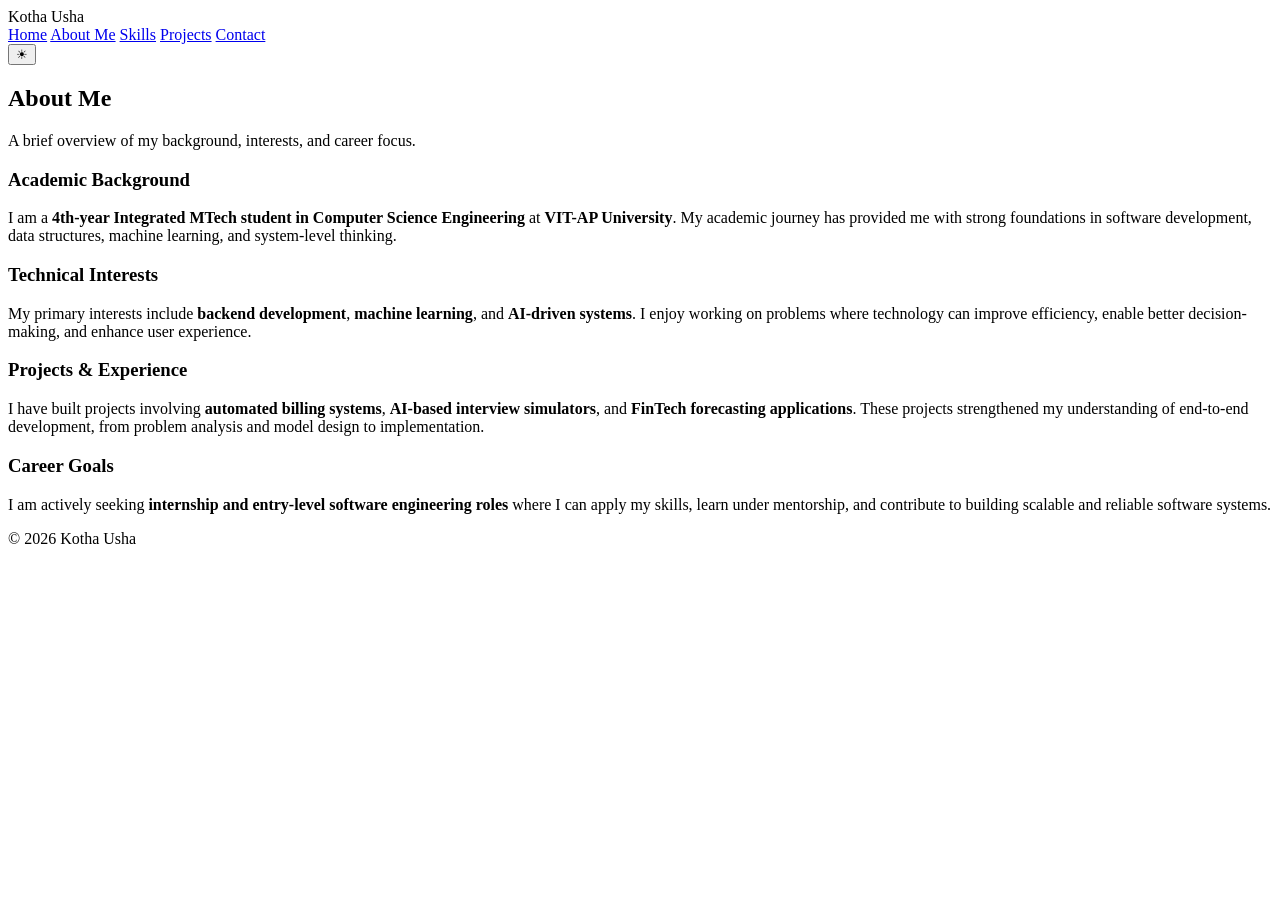
==== about.html @ a8a3fa33 "Create about.html" ====
<!DOCTYPE html>
<html lang="en">
<head>
  <meta charset="UTF-8">
  <title>About | Kotha Usha</title>
  <meta name="description" content="About Kotha Usha — Software Engineer and Integrated MTech CSE student.">
  <meta name="viewport" content="width=device-width, initial-scale=1.0">

  <link rel="stylesheet" href="style.css">
  <link href="https://fonts.googleapis.com/css2?family=Poppins:wght@600&family=Inter&display=swap" rel="stylesheet">
</head>

<body>

<header class="navbar">
  <div class="logo">Kotha Usha</div>

  <nav>
    <a href="index.html">Home</a>
    <a class="active" href="about.html">About Me</a>
    <a href="skills.html">Skills</a>
    <a href="projects.html">Projects</a>
    <a href="contact.html">Contact</a>
  </nav>

<button id="themeToggle" class="theme-toggle" aria-label="Toggle theme">
  ☀
</button>

</header>

<section class="about-section">

  <h1>About Me</h1>
  <p class="subtitle">
    A brief overview of my background, interests, and career focus.
  </p>

  <div class="skills-grid">

    <div class="skill-card">
      <h3>Academic Background</h3>
      <p>
  I am a <strong>4th-year Integrated MTech student in Computer Science Engineering</strong>
  at <strong>VIT-AP University</strong>. My academic journey has provided me with
  strong foundations in software development, data structures, machine learning,
  and system-level thinking.
</p>

    </div>

    <div class="skill-card">
      <h3>Technical Interests</h3>
      <p>
  My primary interests include <strong>backend development</strong>,
  <strong>machine learning</strong>, and <strong>AI-driven systems</strong>.
  I enjoy working on problems where technology can improve efficiency,
  enable better decision-making, and enhance user experience.
</p>

    </div>

    <div class="skill-card">
      <h3>Projects & Experience</h3>
      <p>
  I have built projects involving <strong>automated billing systems</strong>,
  <strong>AI-based interview simulators</strong>, and
  <strong>FinTech forecasting applications</strong>.
  These projects strengthened my understanding of end-to-end development,
  from problem analysis and model design to implementation.
</p>

    </div>

    <div class="skill-card">
      <h3>Career Goals</h3>
      <p>
  I am actively seeking <strong>internship and entry-level software engineering roles</strong>
  where I can apply my skills, learn under mentorship, and contribute to
  building scalable and reliable software systems.
</p>

    </div>

  </div>
</section>

<footer>
  © 2026 Kotha Usha
</footer>

<script src="script.js"></script>
</body>
</html>
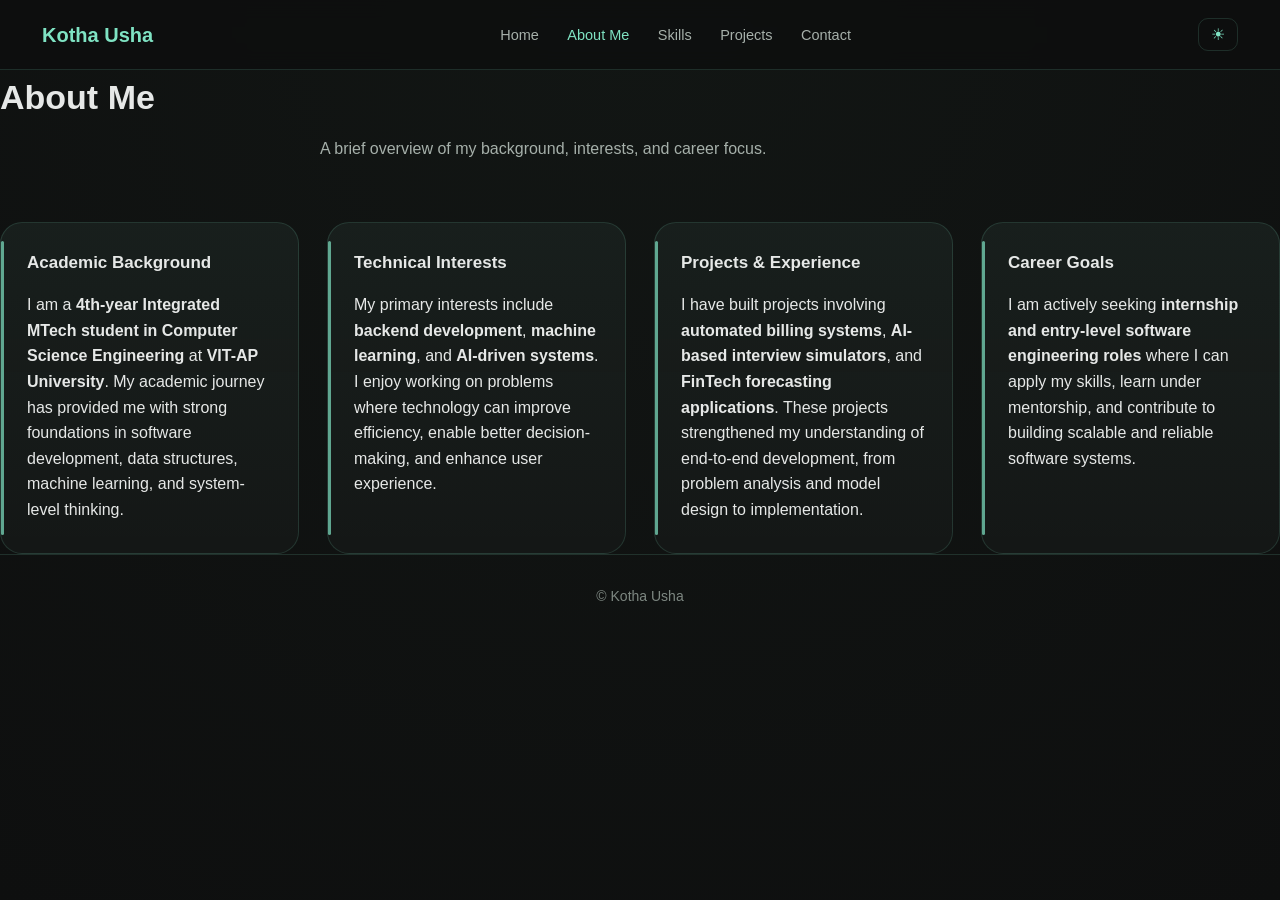
==== commit 4a9cd7b1: "Update about.html" ====
--- a/about.html
+++ b/about.html
@@ -86,7 +86,7 @@
 </section>
 
 <footer>
-  © 2026 Kotha Usha
+  © Kotha Usha
 </footer>
 
 <script src="script.js"></script>
--- a/style.css
+++ b/style.css
@@ -0,0 +1,1418 @@
+
+/* =====================================================
+   THEME VARIABLES — GRAPHITE + SOFT MINT
+===================================================== */
+:root {
+  --bg-main: #0e0f0f;
+  --bg-secondary: #141716;
+  --bg-hover: #1a1e1c;
+
+  --text-primary: #e6e8e7;
+  --text-secondary: #a6b0aa;
+  --text-muted: #7d8781;
+
+  --accent: #7fe3c3;
+  --accent-muted: #4dbfa1;
+
+  --border-soft: rgba(127, 227, 195, 0.15);
+  --border-hover: rgba(127, 227, 195, 0.45);
+}
+
+body.light {
+  --bg-main: #f7f9f8;
+  --bg-secondary: #ffffff;
+
+  --text-primary: #0f172a;
+  --text-secondary: #475569;
+  --text-muted: #64748b;
+
+  --accent: #0f766e;
+  --accent-muted: #0d9488;
+
+  --border-soft: rgba(15, 118, 110, 0.15);
+  --border-hover: rgba(15, 118, 110, 0.4);
+
+  background: radial-gradient(circle at top, #ffffff, #f1f5f9);
+}
+
+
+/* =====================================================
+   GLOBAL RESET
+===================================================== */
+* {
+  margin: 0;
+  padding: 0;
+  box-sizing: border-box;
+}
+
+html, body {
+  width: 100%;
+  min-height: 100%;
+}
+
+body {
+  font-family: 'Inter', sans-serif;
+  background: radial-gradient(circle at top, #121614, var(--bg-main));
+  color: var(--text-primary);
+  line-height: 1.6;
+}
+
+/* =====================================================
+   NAVBAR
+===================================================== */
+.navbar {
+  display: flex;
+  justify-content: space-between;
+  align-items: center;
+  padding: 18px 42px;
+  background: rgba(14, 15, 15, 0.85);
+  backdrop-filter: blur(10px);
+  border-bottom: 1px solid var(--border-soft);
+}
+
+.logo {
+  font-family: 'Poppins', sans-serif;
+  font-size: 20px;
+  font-weight: 600;
+  color: var(--accent);
+}
+
+nav a {
+  margin-left: 24px;
+  text-decoration: none;
+  font-size: 14.5px;
+  color: var(--text-secondary);
+  transition: color 0.2s ease;
+}
+
+nav a:hover,
+nav a.active {
+  color: var(--accent);
+}
+
+/* Theme Toggle Button */
+.theme-toggle {
+  margin-left: 24px;
+  background: transparent;
+  border: 1px solid var(--border-soft);
+  color: var(--accent);
+  font-size: 16px;
+  padding: 6px 12px;
+  border-radius: 10px;
+  cursor: pointer;
+  transition: all 0.25s ease;
+}
+
+.theme-toggle:hover {
+  background: rgba(127, 227, 195, 0.1);
+}
+
+
+/* =====================================================
+   HERO SECTION (CENTERED CLEAN)
+===================================================== */
+.hero {
+  min-height: calc(100vh - 70px);
+  display: flex;
+  align-items: center;
+  justify-content: center;
+  padding: 40px 20px;
+}
+
+.hero-wrapper {
+  max-width: 760px;
+  text-align: center;
+}
+
+.hero-wrapper h1 {
+  font-family: 'Poppins', sans-serif;
+  font-size: 44px;
+  margin-bottom: 10px;
+}
+
+.hero-wrapper h2 {
+  font-size: 22px;
+  font-weight: 500;
+  color: var(--accent);
+  margin-bottom: 22px;
+}
+
+.hero-wrapper p {
+  font-size: 16px;
+  color: var(--text-secondary);
+  margin-bottom: 36px;
+}
+
+.hero-buttons {
+  display: flex;
+  justify-content: center;
+  gap: 22px;
+  flex-wrap: wrap;
+}
+
+/* =====================================================
+   BUTTONS
+===================================================== */
+.btn {
+  padding: 12px 30px;
+  border-radius: 14px;
+  font-weight: 600;
+  text-decoration: none;
+  transition: all 0.25s ease;
+}
+
+.btn-primary {
+  background: var(--accent);
+  color: #0e0f0f; /* FORCE DARK TEXT */
+}
+
+
+.btn-primary:hover {
+  transform: translateY(-3px);
+  box-shadow: 0 10px 30px rgba(127, 227, 195, 0.35);
+}
+
+.btn-secondary {
+  border: 1px solid var(--border-hover);
+  color: var(--accent);
+}
+
+.btn-secondary:hover {
+  background: rgba(127, 227, 195, 0.08);
+}
+
+/* =====================================================
+   COMMON PAGE LAYOUT
+===================================================== */
+.skills-section,
+.projects-section,
+.contact-section {
+  max-width: 1100px;
+  margin: auto;
+  padding: 90px 30px;
+  text-align: center;
+}
+
+h1 {
+  font-family: 'Poppins', sans-serif;
+  font-size: 34px;
+  margin-bottom: 12px;
+}
+
+.subtitle {
+  color: var(--text-secondary);
+  max-width: 640px;
+  margin: 0 auto 60px;
+}
+
+/* =====================================================
+   SKILLS GRID — ADAPTIVE & PREMIUM
+===================================================== */
+.skills-grid {
+  display: grid;
+  grid-template-columns: repeat(auto-fit, minmax(260px, 1fr));
+  gap: 28px;
+}
+
+.skill-card {
+  background:
+    linear-gradient(180deg, rgba(127, 227, 195, 0.04), transparent),
+    var(--bg-secondary);
+
+  border: 1px solid var(--border-soft);
+  border-radius: 22px;
+  padding: 26px 26px 30px;
+  text-align: left;
+  position: relative;
+  transition: all 0.35s ease;
+}
+
+/* Hover depth + glow */
+.skill-card:hover {
+  transform: translateY(-8px);
+  border-color: var(--border-hover);
+  box-shadow: 0 20px 50px rgba(0, 0, 0, 0.6);
+}
+
+/* Accent line */
+.skill-card::before {
+  content: "";
+  position: absolute;
+  left: 0;
+  top: 18px;
+  bottom: 18px;
+  width: 3px;
+  background: var(--accent);
+  border-radius: 999px;
+  opacity: 0.7;
+}
+
+.skill-card h3 {
+  font-family: 'Poppins', sans-serif;
+  font-size: 17px;
+  margin-bottom: 16px;
+  color: var(--text-primary);
+}
+
+/* Skill tags */
+.skill-tags {
+  display: flex;
+  flex-wrap: wrap;
+  gap: 10px;
+}
+
+.skill-tags span {
+  padding: 6px 14px;
+  border-radius: 999px;
+  font-size: 13px;
+  color: var(--accent);
+  border: 1px solid var(--border-soft);
+  background: rgba(127, 227, 195, 0.06);
+  transition: all 0.25s ease;
+}
+
+/* Hover animation on tags */
+.skill-tags span:hover {
+  background: rgba(127, 227, 195, 0.18);
+  transform: translateY(-2px);
+}
+
+/* =====================================================
+   PROJECT CARDS
+===================================================== */
+.project-card {
+  background: var(--bg-secondary);
+  border: 1px solid var(--border-soft);
+  border-radius: 22px;
+  padding: 30px;
+  margin-bottom: 30px;
+  text-align: left;
+  transition: all 0.3s ease;
+}
+
+.project-card:hover {
+  transform: translateY(-6px);
+  border-color: var(--border-hover);
+}
+
+.project-card h3 {
+  font-family: 'Poppins', sans-serif;
+  margin-bottom: 10px;
+}
+
+.project-card p {
+  color: var(--text-secondary);
+  margin-bottom: 10px;
+}
+
+.tech {
+  color: var(--accent);
+  font-size: 13px;
+}
+
+/* =====================================================
+   CONTACT CARDS — UNIQUE SHAPE
+===================================================== */
+.contact-grid {
+  display: grid;
+  grid-template-columns: repeat(auto-fit, minmax(260px, 1fr));
+  gap: 28px;
+}
+
+.contact-card {
+  background: var(--bg-secondary);
+  border: 1px solid var(--border-soft);
+  border-radius: 26px 26px 26px 6px; /* unique shape */
+  padding: 28px;
+  text-align: left;
+  transition: all 0.35s ease;
+}
+
+.contact-card:hover {
+  transform: translateY(-6px);
+  border-color: var(--border-hover);
+}
+
+.contact-card h3 {
+  font-family: 'Poppins', sans-serif;
+  color: var(--accent);
+  margin-bottom: 10px;
+}
+
+.contact-card a {
+  color: var(--text-secondary);
+  text-decoration: none;
+  font-size: 14px;
+}
+
+.contact-card a:hover {
+  color: var(--accent);
+}
+
+/* =====================================================
+   FOOTER
+===================================================== */
+footer {
+  text-align: center;
+  padding: 30px;
+  border-top: 1px solid var(--border-soft);
+  color: var(--text-muted);
+  font-size: 14px;
+}
+
+/* =====================================================
+   RESPONSIVE
+===================================================== */
+@media (max-width: 768px) {
+  .navbar {
+    flex-direction: column;
+    align-items: flex-start;
+  }
+
+  nav {
+    margin-top: 10px;
+  }
+
+  nav a {
+    margin-left: 0;
+    margin-right: 18px;
+  }
+
+  h1 {
+    font-size: 28px;
+  }
+}
+
+/* ===============================
+   Light Theme Overrides
+================================ */
+
+/* =====================================================
+   LIGHT THEME — COLOR ONLY (NO LAYOUT CHANGES)
+===================================================== */
+
+body.light {
+  background: #f6f8fa;
+  color: #0f172a;
+}
+
+/* Navbar */
+body.light .navbar {
+  background: #ffffff;
+  border-bottom: 1px solid #d1d5db;
+}
+
+/* Text */
+body.light h1,
+body.light h2,
+body.light h3 {
+  color: #0f172a;
+}
+
+body.light .subtitle,
+body.light p {
+  color: #334155;
+}
+
+/* Skill / Project / Contact Cards */
+body.light .skill-card,
+body.light .project-card,
+body.light .contact-card {
+  background: #ffffff;
+  border: 1.5px solid #cbd5e1; /* darker border */
+  box-shadow: 0 8px 24px rgba(0, 0, 0, 0.06);
+}
+
+/* Card accent line */
+body.light .skill-card::before {
+  background: #0f766e;
+}
+
+/* Skill Tags */
+body.light .skill-tags span {
+  background: #ecfdf5;
+  color: #065f46;
+  border: 1px solid #99f6e4;
+  font-weight: 500;
+}
+
+/* Links */
+body.light a {
+  color: #0f766e;
+}
+
+body.light a:hover {
+  color: #115e59;
+}
+
+/* Footer */
+body.light footer {
+  background: #ffffff;
+  color: #475569;
+  border-top: 1px solid #d1d5db;
+}
+
+/* =====================================================
+   LIGHT THEME — SKILL CARD TITLE FIX
+   (Color & contrast only)
+===================================================== */
+
+/* Skill card titles */
+body.light .skill-card h3 {
+  color: #0f172a;            /* strong slate */
+  font-weight: 600;
+  letter-spacing: 0.2px;
+}
+
+/* Level text (Beginner / Intermediate etc.) */
+body.light .skill-card .level,
+body.light .skill-card strong {
+  color: #0f766e;            /* deep teal */
+  font-weight: 600;
+}
+
+/* Card description text */
+body.light .skill-card p {
+  color: #1e293b;            /* darker readable text */
+}
+
+/* Subtle title divider effect */
+body.light .skill-card h3::after {
+  content: "";
+  display: block;
+  width: 36px;
+  height: 2px;
+  margin-top: 6px;
+  background: #0f766e;
+  border-radius: 999px;
+}
+
+
+/* ===============================
+   FIX PRIMARY BUTTON — LIGHT THEME
+================================ */
+
+body.light .btn-primary {
+  background: #0f766e;   /* strong teal */
+  color: #ffffff;        /* force white text */
+  font-weight: 600;
+}
+
+body.light .btn-primary:hover {
+  background: #115e59;
+  box-shadow: 0 10px 30px rgba(15, 118, 110, 0.35);
+}
+
+/* =====================================================
+   THEME VARIABLES — GRAPHITE + SOFT MINT
+===================================================== */
+:root {
+  --bg-main: #0e0f0f;
+  --bg-secondary: #141716;
+  --bg-hover: #1a1e1c;
+
+  --text-primary: #e6e8e7;
+  --text-secondary: #a6b0aa;
+  --text-muted: #7d8781;
+
+  --accent: #7fe3c3;
+  --accent-muted: #4dbfa1;
+
+  --border-soft: rgba(127, 227, 195, 0.15);
+  --border-hover: rgba(127, 227, 195, 0.45);
+}
+
+body.light {
+  --bg-main: #f7f9f8;
+  --bg-secondary: #ffffff;
+
+  --text-primary: #0f172a;
+  --text-secondary: #475569;
+  --text-muted: #64748b;
+
+  --accent: #0f766e;
+  --accent-muted: #0d9488;
+
+  --border-soft: rgba(15, 118, 110, 0.15);
+  --border-hover: rgba(15, 118, 110, 0.4);
+
+  background: radial-gradient(circle at top, #ffffff, #f1f5f9);
+}
+
+
+/* =====================================================
+   GLOBAL RESET
+===================================================== */
+* {
+  margin: 0;
+  padding: 0;
+  box-sizing: border-box;
+}
+
+html, body {
+  width: 100%;
+  min-height: 100%;
+}
+
+body {
+  font-family: 'Inter', sans-serif;
+  background: radial-gradient(circle at top, #121614, var(--bg-main));
+  color: var(--text-primary);
+  line-height: 1.6;
+}
+
+/* =====================================================
+   NAVBAR
+===================================================== */
+.navbar {
+  display: flex;
+  justify-content: space-between;
+  align-items: center;
+  padding: 18px 42px;
+  background: rgba(14, 15, 15, 0.85);
+  backdrop-filter: blur(10px);
+  border-bottom: 1px solid var(--border-soft);
+}
+
+.logo {
+  font-family: 'Poppins', sans-serif;
+  font-size: 20px;
+  font-weight: 600;
+  color: var(--accent);
+}
+
+nav a {
+  margin-left: 24px;
+  text-decoration: none;
+  font-size: 14.5px;
+  color: var(--text-secondary);
+  transition: color 0.2s ease;
+}
+
+nav a:hover,
+nav a.active {
+  color: var(--accent);
+}
+
+/* Theme Toggle Button */
+.theme-toggle {
+  margin-left: 24px;
+  background: transparent;
+  border: 1px solid var(--border-soft);
+  color: var(--accent);
+  font-size: 16px;
+  padding: 6px 12px;
+  border-radius: 10px;
+  cursor: pointer;
+  transition: all 0.25s ease;
+}
+
+.theme-toggle:hover {
+  background: rgba(127, 227, 195, 0.1);
+}
+
+
+/* =====================================================
+   HERO SECTION (CENTERED CLEAN)
+===================================================== */
+.hero {
+  min-height: calc(100vh - 70px);
+  display: flex;
+  align-items: center;
+  justify-content: center;
+  padding: 40px 20px;
+}
+
+.hero-wrapper {
+  max-width: 760px;
+  text-align: center;
+}
+
+.hero-wrapper h1 {
+  font-family: 'Poppins', sans-serif;
+  font-size: 44px;
+  margin-bottom: 10px;
+}
+
+.hero-wrapper h2 {
+  font-size: 22px;
+  font-weight: 500;
+  color: var(--accent);
+  margin-bottom: 22px;
+}
+
+.hero-wrapper p {
+  font-size: 16px;
+  color: var(--text-secondary);
+  margin-bottom: 36px;
+}
+
+.hero-buttons {
+  display: flex;
+  justify-content: center;
+  gap: 22px;
+  flex-wrap: wrap;
+}
+
+/* =====================================================
+   BUTTONS
+===================================================== */
+.btn {
+  padding: 12px 30px;
+  border-radius: 14px;
+  font-weight: 600;
+  text-decoration: none;
+  transition: all 0.25s ease;
+}
+
+.btn-primary {
+  background: var(--accent);
+  color: #0e0f0f; /* FORCE DARK TEXT */
+}
+
+
+.btn-primary:hover {
+  transform: translateY(-3px);
+  box-shadow: 0 10px 30px rgba(127, 227, 195, 0.35);
+}
+
+.btn-secondary {
+  border: 1px solid var(--border-hover);
+  color: var(--accent);
+}
+
+.btn-secondary:hover {
+  background: rgba(127, 227, 195, 0.08);
+}
+
+/* =====================================================
+   COMMON PAGE LAYOUT
+===================================================== */
+.skills-section,
+.projects-section,
+.contact-section {
+  max-width: 1100px;
+  margin: auto;
+  padding: 90px 30px;
+  text-align: center;
+}
+
+h1 {
+  font-family: 'Poppins', sans-serif;
+  font-size: 34px;
+  margin-bottom: 12px;
+}
+
+.subtitle {
+  color: var(--text-secondary);
+  max-width: 640px;
+  margin: 0 auto 60px;
+}
+
+/* =====================================================
+   SKILLS GRID — ADAPTIVE & PREMIUM
+===================================================== */
+.skills-grid {
+  display: grid;
+  grid-template-columns: repeat(auto-fit, minmax(260px, 1fr));
+  gap: 28px;
+}
+
+.skill-card {
+  background:
+    linear-gradient(180deg, rgba(127, 227, 195, 0.04), transparent),
+    var(--bg-secondary);
+
+  border: 1px solid var(--border-soft);
+  border-radius: 22px;
+  padding: 26px 26px 30px;
+  text-align: left;
+  position: relative;
+  transition: all 0.35s ease;
+}
+
+/* Hover depth + glow */
+.skill-card:hover {
+  transform: translateY(-8px);
+  border-color: var(--border-hover);
+  box-shadow: 0 20px 50px rgba(0, 0, 0, 0.6);
+}
+
+/* Accent line */
+.skill-card::before {
+  content: "";
+  position: absolute;
+  left: 0;
+  top: 18px;
+  bottom: 18px;
+  width: 3px;
+  background: var(--accent);
+  border-radius: 999px;
+  opacity: 0.7;
+}
+
+.skill-card h3 {
+  font-family: 'Poppins', sans-serif;
+  font-size: 17px;
+  margin-bottom: 16px;
+  color: var(--text-primary);
+}
+
+/* Skill tags */
+.skill-tags {
+  display: flex;
+  flex-wrap: wrap;
+  gap: 10px;
+}
+
+.skill-tags span {
+  padding: 6px 14px;
+  border-radius: 999px;
+  font-size: 13px;
+  color: var(--accent);
+  border: 1px solid var(--border-soft);
+  background: rgba(127, 227, 195, 0.06);
+  transition: all 0.25s ease;
+}
+
+/* Hover animation on tags */
+.skill-tags span:hover {
+  background: rgba(127, 227, 195, 0.18);
+  transform: translateY(-2px);
+}
+
+/* =====================================================
+   PROJECT CARDS
+===================================================== */
+.project-card {
+  background: var(--bg-secondary);
+  border: 1px solid var(--border-soft);
+  border-radius: 22px;
+  padding: 30px;
+  margin-bottom: 30px;
+  text-align: left;
+  transition: all 0.3s ease;
+}
+
+.project-card:hover {
+  transform: translateY(-6px);
+  border-color: var(--border-hover);
+}
+
+.project-card h3 {
+  font-family: 'Poppins', sans-serif;
+  margin-bottom: 10px;
+}
+
+.project-card p {
+  color: var(--text-secondary);
+  margin-bottom: 10px;
+}
+
+.tech {
+  color: var(--accent);
+  font-size: 13px;
+}
+
+/* =====================================================
+   CONTACT CARDS — UNIQUE SHAPE
+===================================================== */
+.contact-grid {
+  display: grid;
+  grid-template-columns: repeat(auto-fit, minmax(260px, 1fr));
+  gap: 28px;
+}
+
+.contact-card {
+  background: var(--bg-secondary);
+  border: 1px solid var(--border-soft);
+  border-radius: 26px 26px 26px 6px; /* unique shape */
+  padding: 28px;
+  text-align: left;
+  transition: all 0.35s ease;
+}
+
+.contact-card:hover {
+  transform: translateY(-6px);
+  border-color: var(--border-hover);
+}
+
+.contact-card h3 {
+  font-family: 'Poppins', sans-serif;
+  color: var(--accent);
+  margin-bottom: 10px;
+}
+
+.contact-card a {
+  color: var(--text-secondary);
+  text-decoration: none;
+  font-size: 14px;
+}
+
+.contact-card a:hover {
+  color: var(--accent);
+}
+
+/* =====================================================
+   FOOTER
+===================================================== */
+footer {
+  text-align: center;
+  padding: 30px;
+  border-top: 1px solid var(--border-soft);
+  color: var(--text-muted);
+  font-size: 14px;
+}
+
+/* =====================================================
+   RESPONSIVE
+===================================================== */
+@media (max-width: 768px) {
+  .navbar {
+    flex-direction: column;
+    align-items: flex-start;
+  }
+
+  nav {
+    margin-top: 10px;
+  }
+
+  nav a {
+    margin-left: 0;
+    margin-right: 18px;
+  }
+
+  h1 {
+    font-size: 28px;
+  }
+}
+
+/* ===============================
+   Light Theme Overrides
+================================ */
+
+/* =====================================================
+   LIGHT THEME — COLOR ONLY (NO LAYOUT CHANGES)
+===================================================== */
+
+body.light {
+  background: #f6f8fa;
+  color: #0f172a;
+}
+
+/* Navbar */
+body.light .navbar {
+  background: #ffffff;
+  border-bottom: 1px solid #d1d5db;
+}
+
+/* Text */
+body.light h1,
+body.light h2,
+body.light h3 {
+  color: #0f172a;
+}
+
+body.light .subtitle,
+body.light p {
+  color: #334155;
+}
+
+/* Skill / Project / Contact Cards */
+body.light .skill-card,
+body.light .project-card,
+body.light .contact-card {
+  background: #ffffff;
+  border: 1.5px solid #cbd5e1; /* darker border */
+  box-shadow: 0 8px 24px rgba(0, 0, 0, 0.06);
+}
+
+/* Card accent line */
+body.light .skill-card::before {
+  background: #0f766e;
+}
+
+/* Skill Tags */
+body.light .skill-tags span {
+  background: #ecfdf5;
+  color: #065f46;
+  border: 1px solid #99f6e4;
+  font-weight: 500;
+}
+
+/* Links */
+body.light a {
+  color: #0f766e;
+}
+
+body.light a:hover {
+  color: #115e59;
+}
+
+/* Footer */
+body.light footer {
+  background: #ffffff;
+  color: #475569;
+  border-top: 1px solid #d1d5db;
+}
+
+/* =====================================================
+   LIGHT THEME — SKILL CARD TITLE FIX
+   (Color & contrast only)
+===================================================== */
+
+/* Skill card titles */
+body.light .skill-card h3 {
+  color: #0f172a;            /* strong slate */
+  font-weight: 600;
+  letter-spacing: 0.2px;
+}
+
+/* Level text (Beginner / Intermediate etc.) */
+body.light .skill-card .level,
+body.light .skill-card strong {
+  color: #0f766e;            /* deep teal */
+  font-weight: 600;
+}
+
+/* Card description text */
+body.light .skill-card p {
+  color: #1e293b;            /* darker readable text */
+}
+
+/* Subtle title divider effect */
+body.light .skill-card h3::after {
+  content: "";
+  display: block;
+  width: 36px;
+  height: 2px;
+  margin-top: 6px;
+  background: #0f766e;
+  border-radius: 999px;
+}
+
+
+/* ===============================
+   FIX PRIMARY BUTTON — LIGHT THEME
+================================ */
+
+body.light .btn-primary {
+  background: #0f766e;   /* strong teal */
+  color: #ffffff;        /* force white text */
+  font-weight: 600;
+}
+
+body.light .btn-primary:hover {
+  background: #115e59;
+  box-shadow: 0 10px 30px rgba(15, 118, 110, 0.35);
+}
+
+/* =====================================================
+   HERO PHOTO — PROFESSIONAL & CLEAN
+   (NO LAYOUT DISTURBANCE)
+===================================================== */
+
+.hero-photo {
+  display: flex;
+  justify-content: center;
+  margin-bottom: 32px;
+}
+
+.hero-photo img {
+  width: 300px;            /* BIGGER SIZE */
+  height: 300px;
+  object-fit: cover;
+  border-radius: 50%;
+
+  /* Premium double ring */
+  border: 5px solid var(--bg-main);
+  outline: 3px solid var(--accent);
+
+  box-shadow:
+    0 18px 40px rgba(0, 0, 0, 0.35);
+
+  transition: transform 0.35s ease, box-shadow 0.35s ease;
+}
+
+/* Subtle hover (professional) */
+.hero-photo img:hover {
+  transform: scale(1.03);
+  box-shadow: 0 22px 50px rgba(0, 0, 0, 0.45);
+}
+
+/* Light theme refinement */
+body.light .hero-photo img {
+  border: 5px solid #ffffff;
+  outline: 3px solid #0f766e;
+  box-shadow: 0 12px 28px rgba(0, 0, 0, 0.18);
+}
+
+/* Mobile size */
+@media (max-width: 768px) {
+  .hero-photo img {
+    width: 220px;
+    height: 220px;
+  }
+}
+
+/* =====================================================
+   HERO SPLIT LAYOUT — PHOTO LEFT, TEXT RIGHT
+===================================================== */
+
+.hero-split {
+  display: flex;
+  align-items: center;
+  justify-content: center;
+  gap: 64px;
+  flex-wrap: wrap;
+  text-align: left;
+}
+
+/* Ensure text aligns properly */
+.hero-content {
+  max-width: 520px;
+}
+
+/* Override default center alignment */
+.hero-wrapper {
+  text-align: left;
+}
+
+/* Mobile layout — stack vertically */
+@media (max-width: 768px) {
+  .hero-split {
+    flex-direction: column;
+    text-align: center;
+  }
+
+  .hero-wrapper {
+    text-align: center;
+  }
+}
+
+.hero-photo img {
+  display: block;
+}
+
+/* =====================================
+   PROFILE IMAGE — PAGE AWARE
+===================================== */
+
+/* Hidden by default */
+.profile-mini {
+  display: none;
+}
+
+/* Small profile image */
+.profile-mini img {
+  width: 42px;
+  height: 42px;
+  border-radius: 50%;
+  object-fit: cover;
+  border: 2px solid var(--accent);
+}
+
+/* Show ONLY on non-home pages */
+body.inner-page .profile-mini {
+  display: flex;
+  align-items: center;
+  gap: 10px;
+}
+
+/* =====================================
+   PROFILE IMAGE — SMOOTH PAGE TRANSITION
+===================================== */
+
+.profile-mini {
+  position: relative;
+  display: none;
+  align-items: center;
+  margin-right: 14px;
+}
+
+.profile-mini img {
+  width: 42px;
+  height: 42px;
+  border-radius: 50%;
+  object-fit: cover;
+  border: 2px solid var(--accent);
+
+  /* Animation magic */
+  transition: 
+    transform 0.6s ease,
+    opacity 0.4s ease;
+}
+
+/* ===============================
+   INNER PAGES (Skills, Projects, Contact)
+================================ */
+
+body.inner-page .profile-mini {
+  display: flex;
+}
+
+body.inner-page .profile-mini img {
+  transform: scale(1);
+  opacity: 1;
+}
+
+/* ===============================
+   HOME PAGE (Hidden state)
+================================ */
+
+body.home-page .profile-mini img {
+  transform: scale(0);
+  opacity: 0;
+}
+
+/* Hero image transition */
+.hero-photo img {
+  transition: 
+    transform 0.6s ease,
+    opacity 0.4s ease;
+}
+
+/* When leaving home */
+body.inner-page .hero-photo img {
+  transform: scale(0.6);
+  opacity: 0;
+  pointer-events: none;
+}
+
+/* Page fade animation */
+body {
+  opacity: 1;
+  transition: opacity 0.3s ease;
+}
+
+body.page-fade-out {
+  opacity: 0;
+}
+
+/* Home vs inner page image behavior */
+body.page-home .hero-photo {
+  opacity: 1;
+  transform: scale(1);
+}
+
+body.page-inner .hero-photo {
+  opacity: 0;
+  transform: scale(0.6);
+  pointer-events: none;
+}
+
+/* ===============================
+   PROFILE TRANSITION STATES
+================================ */
+
+/* Default states */
+#navProfile {
+  opacity: 0;
+  transform: scale(0.6);
+  transition: all 0.5s ease;
+}
+
+#heroPhoto {
+  transition: all 0.5s ease;
+}
+
+/* Inner pages */
+body.page-inner #navProfile {
+  opacity: 1;
+  transform: scale(1);
+}
+
+body.page-inner #heroPhoto {
+  opacity: 0;
+  transform: scale(0.8);
+  pointer-events: none;
+}
+
+/* Home page */
+body.page-home #navProfile {
+  opacity: 0;
+}
+
+body.page-home #heroPhoto {
+  opacity: 1;
+}
+
+/* ===============================
+   PROFILE SIZE TRANSITION
+================================ */
+
+/* Navbar profile (small) */
+.profile-mini img {
+  width: 42px;
+  height: 42px;
+  border-radius: 50%;
+  object-fit: cover;
+}
+
+/* Default hidden */
+#navProfile {
+  opacity: 0;
+  transform: scale(0.6);
+  transition: all 0.45s ease;
+}
+
+#heroPhoto {
+  transition: all 0.45s ease;
+}
+
+/* Home page → big image visible */
+body.page-home #heroPhoto {
+  opacity: 1;
+  transform: scale(1);
+}
+
+body.page-home #navProfile {
+  opacity: 0;
+}
+
+/* Inner pages → small image in navbar */
+body.page-inner #heroPhoto {
+  opacity: 0;
+  transform: scale(0.85);
+  pointer-events: none;
+}
+
+body.page-inner #navProfile {
+  opacity: 1;
+  transform: scale(1);
+}
+
+
+/* =====================================================
+   PROFILE IMAGE VISIBILITY SYSTEM (FINAL & SAFE)
+   - Big photo on Home page
+   - Small photo in navbar on inner pages
+===================================================== */
+
+/* ---------- HERO PROFILE (BIG — HOME PAGE ONLY) ---------- */
+
+.hero-photo {
+  display: none;
+  justify-content: center;
+  margin-bottom: 32px;
+}
+
+.hero-photo img {
+  width: 300px;
+  height: 300px;
+  object-fit: cover;
+  object-position: center top; /* FIX: keeps head visible */
+  border-radius: 50%;
+  border: 6px solid var(--bg-main);
+  outline: 3px solid var(--accent);
+  box-shadow: 0 20px 45px rgba(0, 0, 0, 0.4);
+  transition: transform 0.35s ease;
+}
+
+
+.hero-photo img:hover {
+  transform: scale(1.03);
+}
+
+/* Show BIG image only on home page */
+body.page-home .hero-photo {
+  display: flex;
+}
+
+/* ---------- NAVBAR PROFILE (SMALL — INNER PAGES ONLY) ---------- */
+
+.profile-mini {
+  display: none;
+  align-items: center;
+  margin-right: 12px;
+}
+
+.profile-mini img {
+  width: 42px;
+  height: 42px;
+  border-radius: 50%;
+  object-fit: cover;
+  object-position: center top; /* FIX */
+  border: 2px solid var(--accent);
+}
+
+
+/* Show mini profile only on inner pages */
+body.page-inner .profile-mini {
+  display: flex;
+}
+
+/* Force hide navbar image on home page */
+body.page-home .profile-mini {
+  display: none;
+}
+
+/* ---------- MOBILE ADJUSTMENT ---------- */
+
+@media (max-width: 768px) {
+  .hero-photo img {
+    width: 220px;
+    height: 220px;
+  }
+}
+
+/* =====================================================
+   PROFILE TRANSITION — BIG → SMALL (WOW EFFECT)
+===================================================== */
+
+/* Shared animation */
+#heroProfile img,
+#navProfile img {
+  transition: all 0.6s ease;
+}
+
+/* HOME PAGE — BIG PROFILE */
+body.page-home #heroProfile {
+  display: flex;
+  justify-content: center;
+}
+
+body.page-home #heroProfile img {
+  width: 1000px;
+  height: 1000px;
+  border-radius: 50%;
+  border: 6px solid var(--bg-main);
+  outline: 3px solid var(--accent);
+  box-shadow: 0 20px 45px rgba(0, 0, 0, 0.4);
+}
+
+/* Hide navbar image on home */
+body.page-home #navProfile {
+  display: none;
+}
+
+/* INNER PAGES — SMALL PROFILE IN NAVBAR */
+body.page-inner #heroProfile {
+  display: none;
+}
+
+body.page-inner #navProfile {
+  display: flex;
+  align-items: center;
+}
+
+body.page-inner #navProfile img {
+  width: 42px;
+  height: 42px;
+  border-radius: 50%;
+  border: 2px solid var(--accent);
+}
+
+
+
+
+
+
+
+
+
+
+
+
+
+
